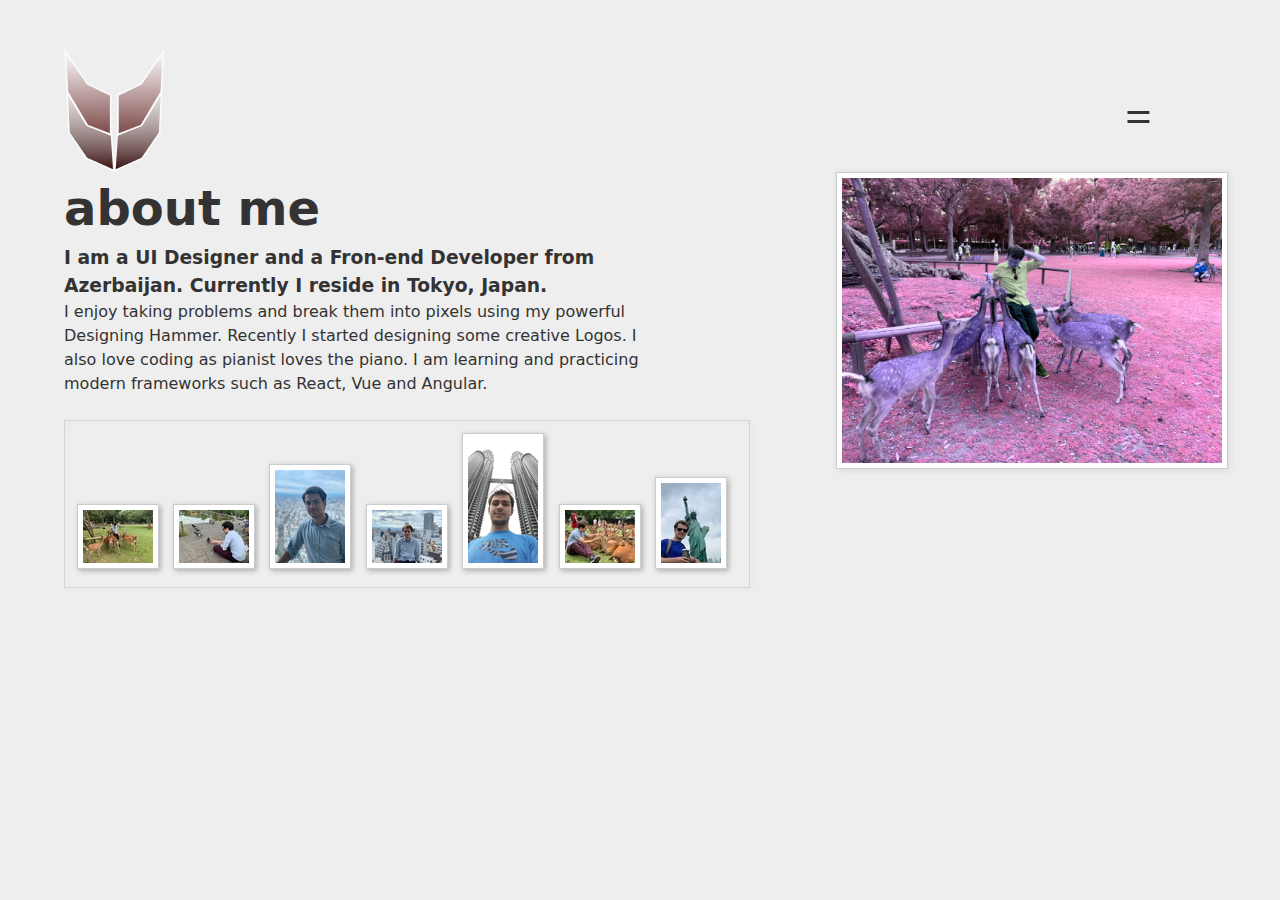
==== about.html @ 6a84999b "fixing burger" ====
<html>
  <head>
    <meta http-equiv="cache-control" content="no-cache" />
    <meta http-equiv="expires" content="0" />
    <meta http-equiv="pragma" content="no-cache" />
  </head>

  <body>
    <div class="homelink">
      <a href="lvnaliyev.github.io"> <img src="/img/logonoline.png" /> </a>
    </div>

    <div id="burger" class="overlay">
      <a href="javascript:void(0)" class="closeBur" onclick="closeBurger()"
        >&#9876;</a
      >
      <div class="navLinks">
        <a href="/about">About me</a>
        <a href="/miniature">Miniature</a>
        <a href="/contact">Contact</a>
      </div>
    </div>
    <span
      id="burgIcon"
      style="font-size: 30px; cursor: pointer"
      onclick="openBurger()"
      >&#9868;</span
    >
    <style>
      #burgIcon {
        position: fixed;
        top: 10%;
        right: 10%;
        z-index: 99999;
      }
      .overlay {
        height: 100%;
        width: 0;
        position: fixed;
        z-index: 99;
        top: 0;
        left: 0;
        background-color: rgba(0.01, 0.01, 0.01, 0.9);
        overflow-x: hidden;
        transition: 0.6s ease-in-out;
      }

      .navLinks {
        position: relative;
        top: 25%;
        width: 100%;
        text-align: center;
        margin-top: 30px;
      }

      .overlay a {
        padding: 8px;
        text-decoration: none;
        font-size: 28px;
        color: grey;
        display: block;
        transition: 0.3s;
      }

      .overlay a:hover,
      .overlay a:focus {
        color: #f1f1f1;
      }

      .overlay .closeBur {
        position: absolute;
        top: 20px;
        right: 45px;
        font-size: 60px;
      }

      @media screen and (max-height: 450px) {
        .overlay a {
          font-size: 20px;
        }
        .overlay .closeBur {
          font-size: 40px;
          top: 15px;
          right: 35px;
        }
      }
    </style>
    <script>
      function openBurger() {
        document.getElementById("burger").style.width = "100%";
      }
      function closeBurger() {
        document.getElementById("burger").style.width = "0%";
      }
    </script>

    <div class="lefttext">
      <h2>about me</h2>

      <h3>
        I am a UI Designer and a Fron-end Developer from Azerbaijan. Currently I
        reside in Tokyo, Japan.
      </h3>

      <p>
        I enjoy taking problems and break them into pixels using my powerful
        Designing Hammer. Recently I started designing some creative Logos. I
        also love coding as pianist loves the piano. I am learning and
        practicing modern frameworks such as React, Vue and Angular.
      </p>
    </div>

    <div class="main-image">
      <img src="/img/img-01.jpg" alt="Placeholder" class="custom" />
    </div>

    <ul class="thumbnails">
      <li>
        <a href="/img/img-01.jpg"
          ><img src="/img/img-01-tn.jpg" alt="Thumbnails"
        /></a>
      </li>
      <li>
        <a href="/img/img-02.jpg"
          ><img src="/img/img-02-tn.jpg" alt="Thumbnails"
        /></a>
      </li>
      <li>
        <a href="/img/img-03.jpg"
          ><img src="/img/img-03-tn.jpg" alt="Thumbnails"
        /></a>
      </li>
      <li>
        <a href="/img/img-04.jpg"
          ><img src="/img/img-04-tn.jpg" alt="Thumbnails"
        /></a>
      </li>
      <li>
        <a href="/img/img-05.jpg"
          ><img src="/img/img-05-tn.jpg" alt="Thumbnails"
        /></a>
      </li>
      <li>
        <a href="/img/img-06.jpg"
          ><img src="/img/img-06-tn.jpg" alt="Thumbnails"
        /></a>
      </li>
      <li>
        <a href="/img/img-07.jpg"
          ><img src="/img/img-07-tn.jpg" alt="Thumbnails"
        /></a>
      </li>
    </ul>

    <script src="https://ajax.googleapis.com/ajax/libs/jquery/1.9.1/jquery.min.js"></script>
    <script src="/jquery.galleryE.js"></script>
    <script>
      $(document).ready(function () {
        $(".thumbnails").galleryE({
          mainImage: ".custom",
        });
      });
    </script>
  </body>
  <style>
    * {
      margin: 0;
      padding: 0;
    }
    body {
      font: 100%/1.5 "Helvetica Neue", Helvetica, Arial, sans-serif;
      width: 90%;
      margin: 0 auto;
      padding-top: 3em;
      color: #333;
      background: #eee;
    }

    .lefttext {
      float: left;
      width: 50%;
    }

    .lefttext p {
      font-family: system-ui;
    }

    .lefttext h3 {
      font-family: system-ui;
    }

    .lefttext h2 {
      font-family: system-ui;
      font-size: 3em;
    }

    .thumbnails img {
      max-width: 100%;
      padding: 5px;
      border: 1px solid #ccc;
      height: auto;
      background: #fff;
      box-shadow: 1px 1px 7px rgba(0, 0, 0, 0.1);
    }

    .main-image img {
      max-width: 100%;
      padding: 5px;
      border: 1px solid #ccc;
      height: auto;
      background: #fff;
      box-shadow: 1px 1px 7px rgba(0, 0, 0, 0.1);
      filter: hue-rotate(232deg);
    }

    h1 {
      font-size: 3em;
      line-height: 1;
      margin-bottom: 0.5em;
    }
    p {
      margin-bottom: 1.5em;
    }
    ul {
      border: 1px solid #9999994d;
      list-style: none;
      float: left;
      padding: 1%;
      filter: drop-shadow(2px 2px 2px rgba(100, 100, 100, 0.3));
      margin-top: 0em;
      margin-bottom: 1.5em;
    }
    .main-image {
      float: right;
      width: 380px;
      margin-bottom: 0.75em;
    }

    .thumbnails li {
      display: inline;
      margin: 0 10px 0 0;
    }
  </style>

  <html></html>
</html>
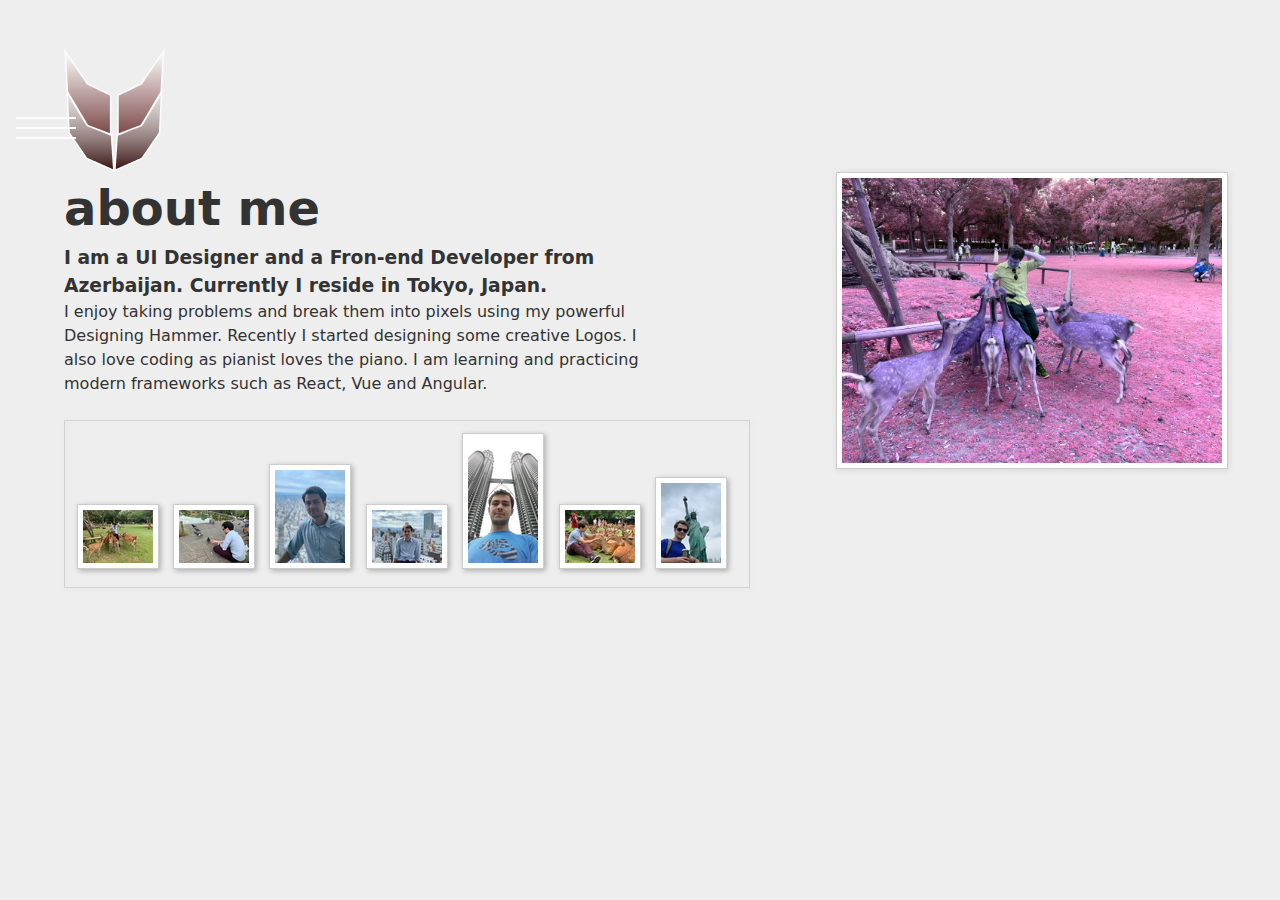
==== commit b7d51296: "fixing burger" ====
--- a/about.html
+++ b/about.html
@@ -9,90 +9,206 @@
     <div class="homelink">
       <a href="lvnaliyev.github.io"> <img src="/img/logonoline.png" /> </a>
     </div>
-
-    <div id="burger" class="overlay">
-      <a href="javascript:void(0)" class="closeBur" onclick="closeBurger()"
-        >&#9876;</a
-      >
-      <div class="navLinks">
-        <a href="/about">About me</a>
-        <a href="/miniature">Miniature</a>
-        <a href="/contact">Contact</a>
+    <div class="outer-menu">
+      <input class="checkbox-toggle" type="checkbox" />
+      <div class="hamburger">
+        <div></div>
+      </div>
+      <div class="menu">
+        <div>
+          <div>
+            <ul>
+              <li><a href="/about">About me</a></li>
+              <li><a href="/miniature">Miniature</a></li>
+              <li><a href="/contact">Contact</a></li>
+            </ul>
+          </div>
+        </div>
       </div>
     </div>
-    <span
-      id="burgIcon"
-      style="font-size: 30px; cursor: pointer"
-      onclick="openBurger()"
-      >&#9868;</span
-    >
     <style>
-      #burgIcon {
+      .flex-center {
+        display: flex;
+        align-items: center;
+        justify-content: center;
+      }
+      a,
+      a:visited,
+      a:hover,
+      a:active {
+        color: inherit;
+        text-decoration: none;
+      }
+      .outer-menu {
         position: fixed;
-        top: 10%;
-        right: 10%;
-        z-index: 99999;
-      }
-      .overlay {
+        top: 10vh;
+        left: 0;
+        z-index: 1;
+      }
+      .outer-menu .checkbox-toggle {
+        position: absolute;
+        top: 0;
+        left: 0;
+        z-index: 2;
+        cursor: pointer;
+        width: 60px;
+        height: 60px;
+        opacity: 0;
+      }
+      .outer-menu .checkbox-toggle:checked + .hamburger > div {
+        transform: rotate(135deg);
+      }
+      .outer-menu .checkbox-toggle:checked + .hamburger > div:before,
+      .outer-menu .checkbox-toggle:checked + .hamburger > div:after {
+        top: 0;
+        transform: rotate(90deg);
+      }
+      .outer-menu .checkbox-toggle:checked + .hamburger > div:after {
+        opacity: 0;
+      }
+      .outer-menu .checkbox-toggle:checked ~ .menu {
+        pointer-events: auto;
+        visibility: visible;
+      }
+      .outer-menu .checkbox-toggle:checked ~ .menu > div {
+        transform: scale(1);
+        transition-duration: 0.75s;
+      }
+      .outer-menu .checkbox-toggle:checked ~ .menu > div > div {
+        opacity: 1;
+        transition: opacity 0.4s ease 0.4s;
+      }
+      .outer-menu .checkbox-toggle:hover + .hamburger {
+        box-shadow: inset 0 0 10px rgba(0, 0, 0, 0.1);
+      }
+      .outer-menu .checkbox-toggle:checked:hover + .hamburger > div {
+        transform: rotate(225deg);
+      }
+      .outer-menu .hamburger {
+        position: absolute;
+        top: 0;
+        left: 0;
+        z-index: 1;
+        width: 60px;
+        height: 60px;
+        padding: 0.5em 1em;
+        /* background: rgb(117 117 117 / 95%); */
+        border-radius: 0 0.12em 0.12em 0;
+        cursor: pointer;
+        transition: box-shadow 0.4s ease;
+        -webkit-backface-visibility: hidden;
+        backface-visibility: hidden;
+        display: flex;
+        align-items: center;
+        justify-content: center;
+      }
+      .outer-menu .hamburger > div {
+        position: relative;
+        flex: none;
+        width: 100%;
+        height: 2px;
+        background: #fefefe;
+        transition: all 0.4s ease;
+        display: flex;
+        align-items: center;
+        justify-content: center;
+      }
+      .outer-menu .hamburger > div:before,
+      .outer-menu .hamburger > div:after {
+        content: "";
+        position: absolute;
+        z-index: 1;
+        top: -10px;
+        left: 0;
+        width: 100%;
+        height: 2px;
+        background: inherit;
+        transition: all 0.4s ease;
+      }
+      .outer-menu .hamburger > div:after {
+        top: 10px;
+      }
+      .outer-menu .menu {
+        position: fixed;
+        top: 0;
+        left: 0;
+        width: 100%;
         height: 100%;
+        pointer-events: none;
+        visibility: hidden;
+        overflow: hidden;
+        -webkit-backface-visibility: hidden;
+        backface-visibility: hidden;
+        outline: 1px solid transparent;
+        display: flex;
+        align-items: center;
+        justify-content: center;
+      }
+      .outer-menu .menu > div {
+        width: 200vw;
+        height: 200vw;
+        color: white;
+        background: rgb(117 117 117 / 95%);
+        border-radius: 50%;
+        transition: all 0.4s ease;
+        flex: none;
+        transform: scale(0);
+        -webkit-backface-visibility: hidden;
+        backface-visibility: hidden;
+        overflow: hidden;
+        display: flex;
+        align-items: center;
+        justify-content: center;
+      }
+      .outer-menu .menu > div > div {
+        text-align: center;
+        max-width: 90vw;
+        max-height: 100vh;
+        opacity: 0;
+        transition: opacity 0.4s ease;
+        overflow-y: auto;
+        flex: none;
+        display: flex;
+        align-items: center;
+        justify-content: center;
+      }
+      .outer-menu .menu > div > div > ul {
+        list-style: none;
+        padding: 0 1em;
+        margin: 0;
+        display: block;
+        max-height: 100vh;
+      }
+      .outer-menu .menu > div > div > ul > li {
+        padding: 0;
+        margin: 1em;
+        font-size: 24px;
+        display: block;
+      }
+      .outer-menu .menu > div > div > ul > li > a {
+        position: relative;
+        display: inline;
+        cursor: pointer;
+        transition: color 0.4s ease;
+      }
+      .outer-menu .menu > div > div > ul > li > a:hover {
+        color: #e5e5e5;
+      }
+      .outer-menu .menu > div > div > ul > li > a:hover:after {
+        width: 100%;
+      }
+      .outer-menu .menu > div > div > ul > li > a:after {
+        content: "";
+        position: absolute;
+        z-index: 1;
+        bottom: -0.15em;
+        left: 0;
         width: 0;
-        position: fixed;
-        z-index: 99;
-        top: 0;
-        left: 0;
-        background-color: rgba(0.01, 0.01, 0.01, 0.9);
-        overflow-x: hidden;
-        transition: 0.6s ease-in-out;
-      }
-
-      .navLinks {
-        position: relative;
-        top: 25%;
-        width: 100%;
-        text-align: center;
-        margin-top: 30px;
-      }
-
-      .overlay a {
-        padding: 8px;
-        text-decoration: none;
-        font-size: 28px;
-        color: grey;
-        display: block;
-        transition: 0.3s;
-      }
-
-      .overlay a:hover,
-      .overlay a:focus {
-        color: #f1f1f1;
-      }
-
-      .overlay .closeBur {
-        position: absolute;
-        top: 20px;
-        right: 45px;
-        font-size: 60px;
-      }
-
-      @media screen and (max-height: 450px) {
-        .overlay a {
-          font-size: 20px;
-        }
-        .overlay .closeBur {
-          font-size: 40px;
-          top: 15px;
-          right: 35px;
-        }
+        height: 2px;
+        background: #e5e5e5;
+        transition: width 0.4s ease;
       }
     </style>
-    <script>
-      function openBurger() {
-        document.getElementById("burger").style.width = "100%";
-      }
-      function closeBurger() {
-        document.getElementById("burger").style.width = "0%";
-      }
-    </script>
 
     <div class="lefttext">
       <h2>about me</h2>
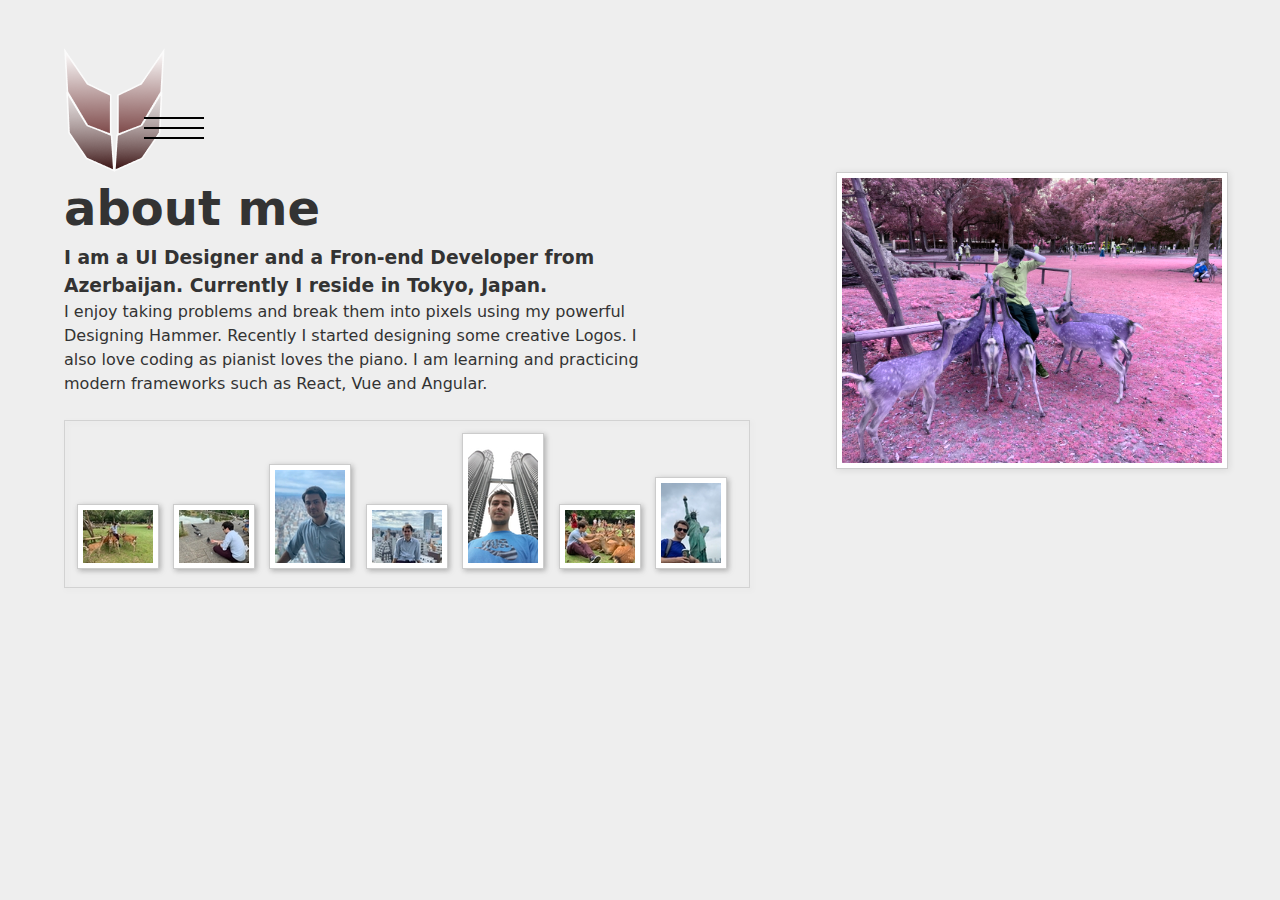
==== commit f869ac5a: "fixing burger" ====
--- a/about.html
+++ b/about.html
@@ -41,8 +41,8 @@
       }
       .outer-menu {
         position: fixed;
-        top: 10vh;
-        left: 0;
+        top: 10%;
+        left: 10%;
         z-index: 1;
       }
       .outer-menu .checkbox-toggle {
@@ -107,7 +107,7 @@
         flex: none;
         width: 100%;
         height: 2px;
-        background: #fefefe;
+        background: black;
         transition: all 0.4s ease;
         display: flex;
         align-items: center;
@@ -122,7 +122,7 @@
         left: 0;
         width: 100%;
         height: 2px;
-        background: inherit;
+        background: black;
         transition: all 0.4s ease;
       }
       .outer-menu .hamburger > div:after {
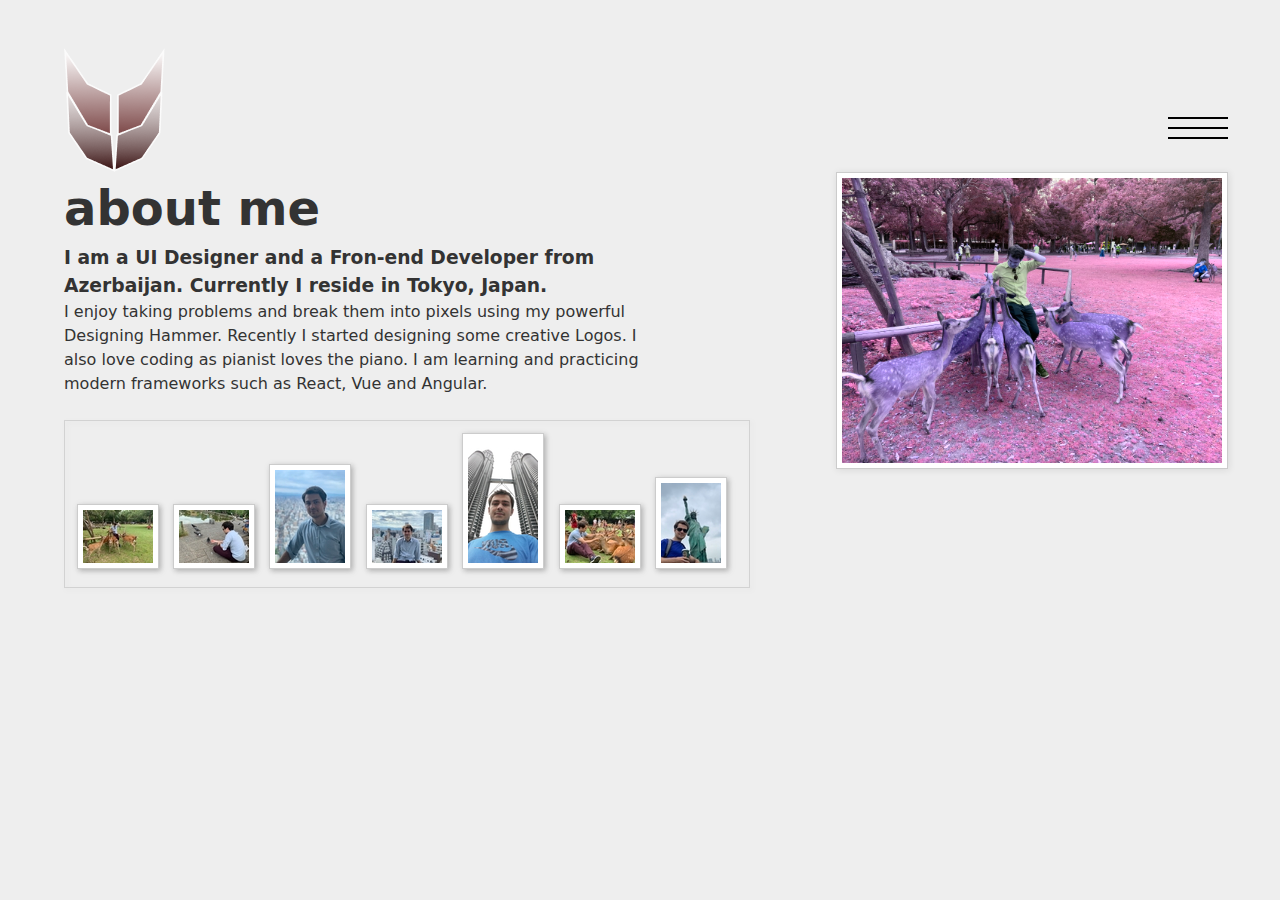
==== commit 5a6421fc: "fixing burger" ====
--- a/about.html
+++ b/about.html
@@ -42,7 +42,7 @@
       .outer-menu {
         position: fixed;
         top: 10%;
-        left: 10%;
+        right: 10%;
         z-index: 1;
       }
       .outer-menu .checkbox-toggle {
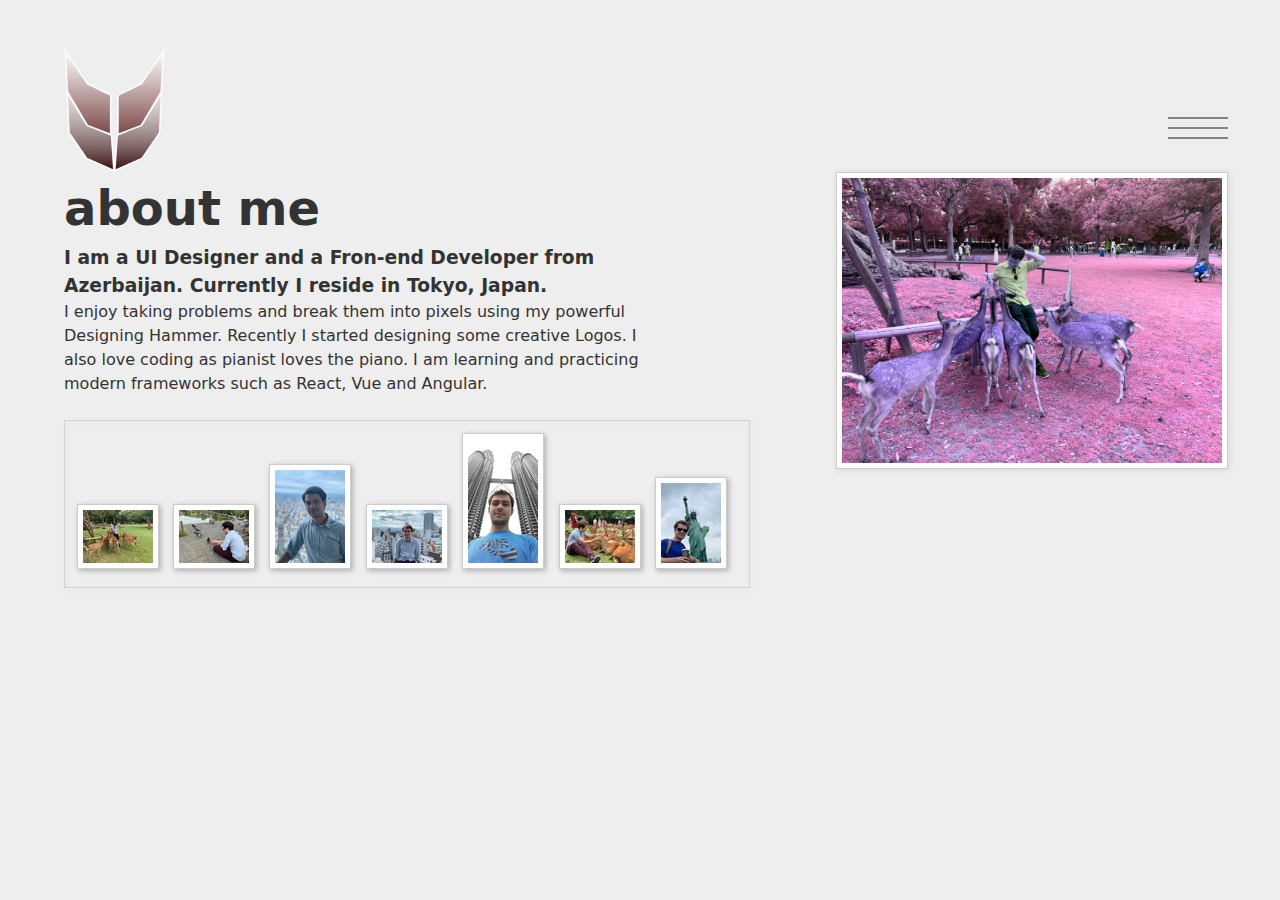
==== commit 816f6e66: "fix everywhere" ====
--- a/about.html
+++ b/about.html
@@ -107,7 +107,7 @@
         flex: none;
         width: 100%;
         height: 2px;
-        background: black;
+        background: #848282;
         transition: all 0.4s ease;
         display: flex;
         align-items: center;
@@ -122,7 +122,7 @@
         left: 0;
         width: 100%;
         height: 2px;
-        background: black;
+        background: #848282;
         transition: all 0.4s ease;
       }
       .outer-menu .hamburger > div:after {
@@ -148,7 +148,7 @@
         width: 200vw;
         height: 200vw;
         color: white;
-        background: rgb(117 117 117 / 95%);
+        background: rgb(31 31 31 / 95%);
         border-radius: 50%;
         transition: all 0.4s ease;
         flex: none;
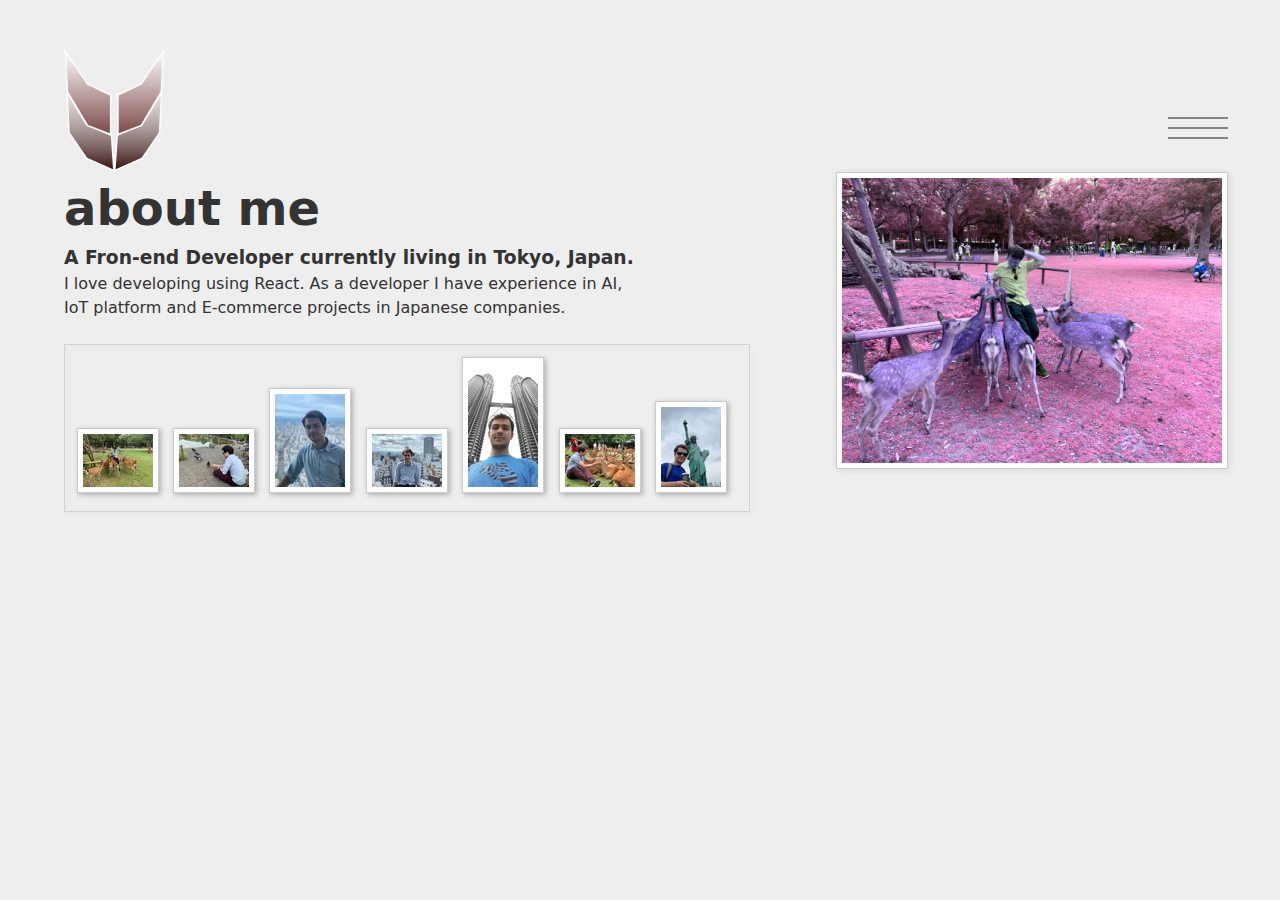
==== commit 3ec9d2b4: "remove miniature page" ====
--- a/about.html
+++ b/about.html
@@ -213,16 +213,11 @@
     <div class="lefttext">
       <h2>about me</h2>
 
-      <h3>
-        I am a UI Designer and a Fron-end Developer from Azerbaijan. Currently I
-        reside in Tokyo, Japan.
-      </h3>
+      <h3>A Fron-end Developer currently living in Tokyo, Japan.</h3>
 
       <p>
-        I enjoy taking problems and break them into pixels using my powerful
-        Designing Hammer. Recently I started designing some creative Logos. I
-        also love coding as pianist loves the piano. I am learning and
-        practicing modern frameworks such as React, Vue and Angular.
+        I love developing using React. As a developer I have experience in AI,
+        IoT platform and E-commerce projects in Japanese companies.
       </p>
     </div>
 
